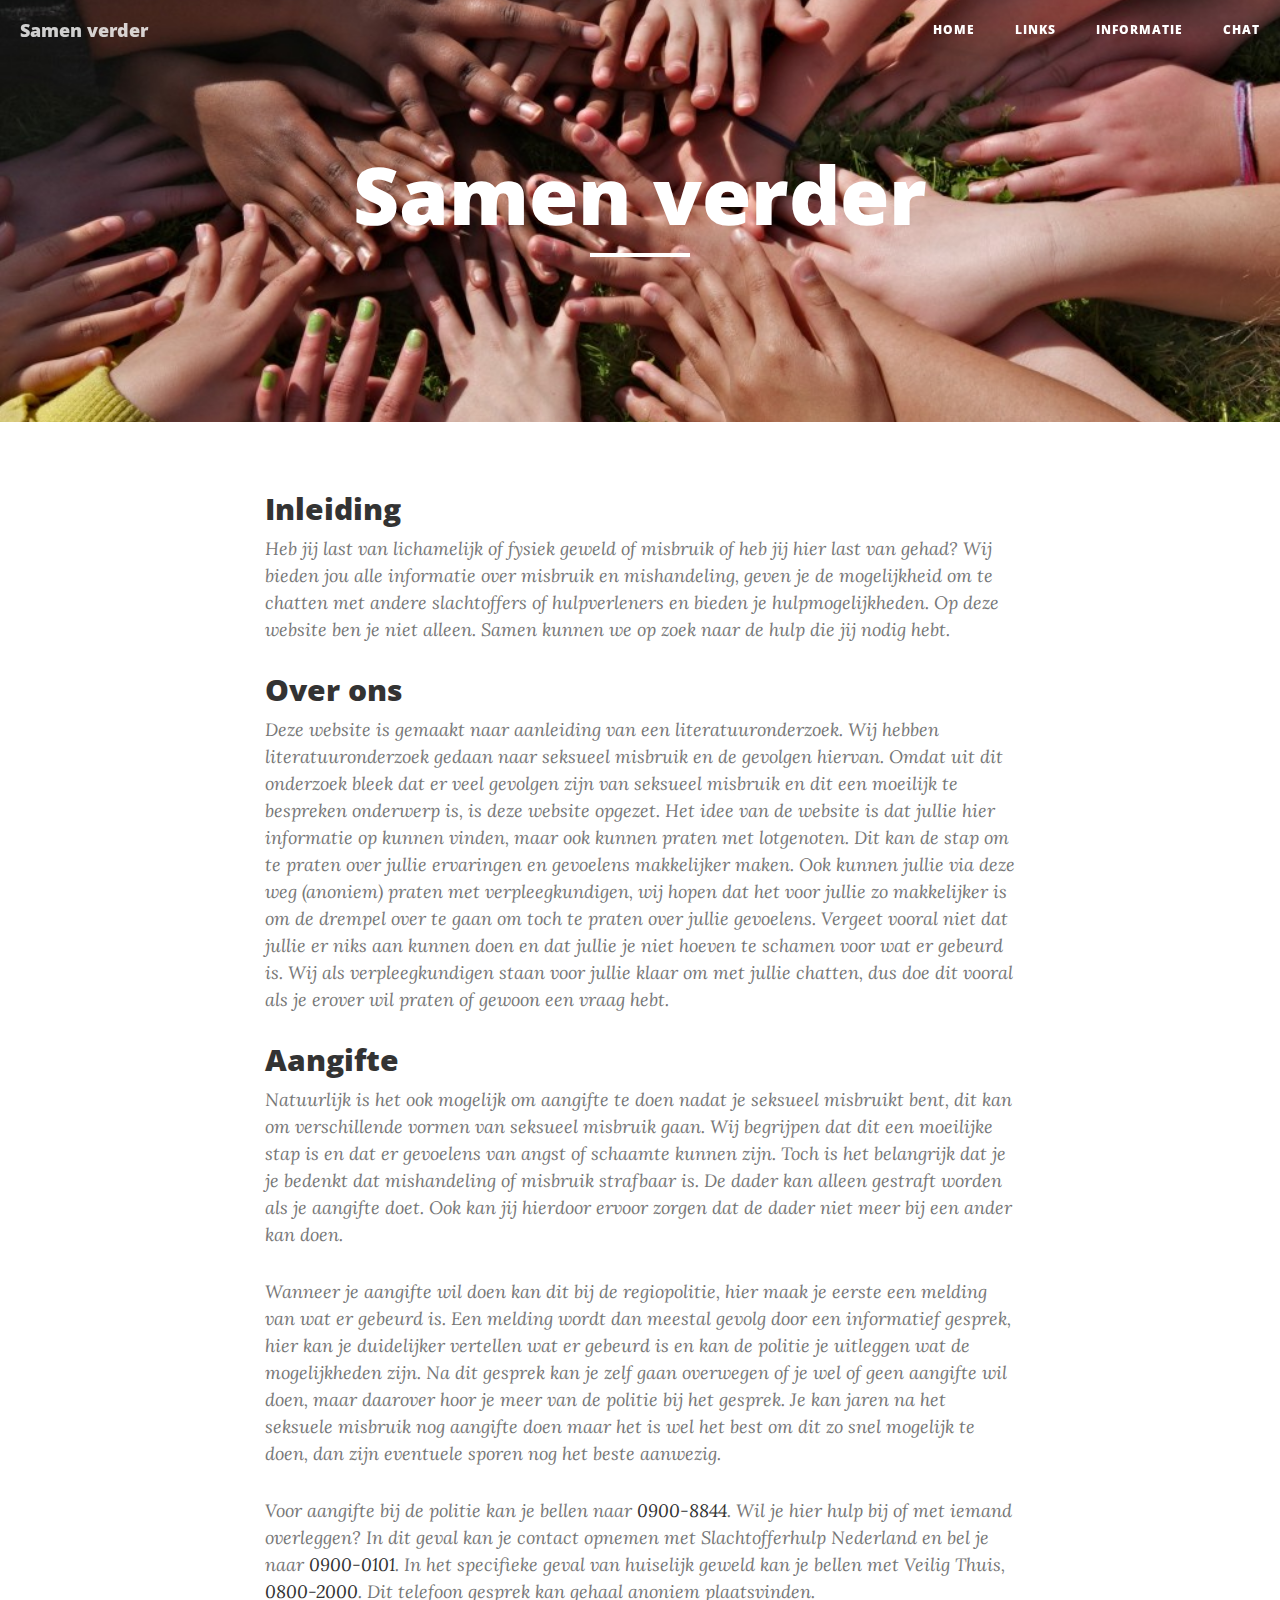
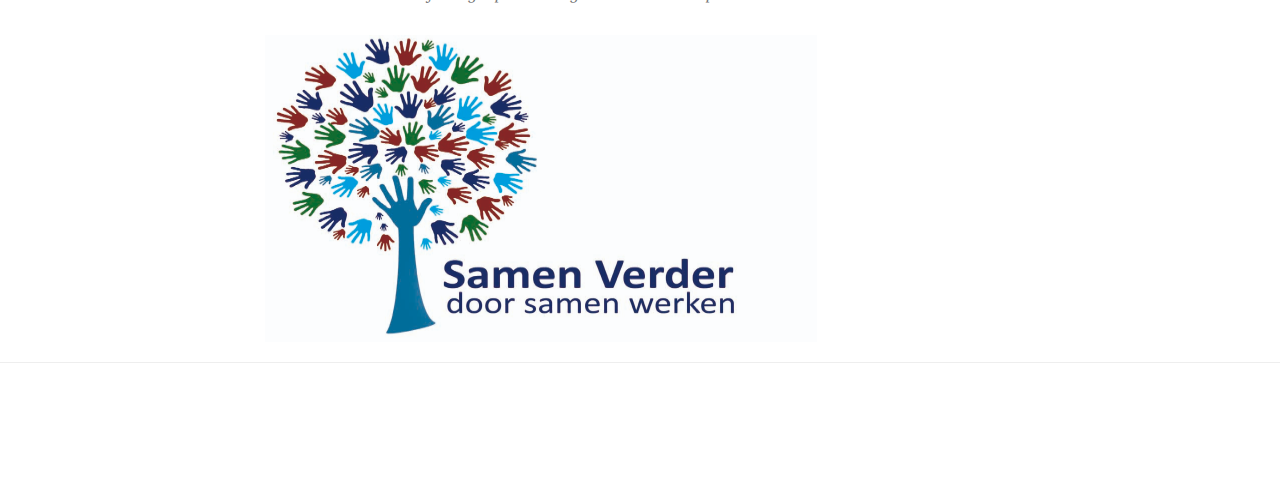
==== index.html @ 8a9572e4 "version 1.0" ====
<!DOCTYPE html>
<html lang="en">

<head>

    <meta charset="utf-8">
    <meta http-equiv="X-UA-Compatible" content="IE=edge">
    <meta name="viewport" content="width=device-width, initial-scale=1">
    <meta name="description" content="">
    <meta name="author" content="">

    <title>Hulp Website</title>

    <!-- Bootstrap Core CSS -->
    <link href="vendor/bootstrap/css/bootstrap.min.css" rel="stylesheet">

    <!-- Theme CSS -->
    <link href="css/clean-blog.min.css" rel="stylesheet">

    <!-- Custom Fonts -->
    <link href="vendor/font-awesome/css/font-awesome.min.css" rel="stylesheet" type="text/css">
    <link href='https://fonts.googleapis.com/css?family=Lora:400,700,400italic,700italic' rel='stylesheet' type='text/css'>
    <link href='https://fonts.googleapis.com/css?family=Open+Sans:300italic,400italic,600italic,700italic,800italic,400,300,600,700,800' rel='stylesheet' type='text/css'>

    <!-- HTML5 Shim and Respond.js IE8 support of HTML5 elements and media queries -->
    <!-- WARNING: Respond.js doesn't work if you view the page via file:// -->
    <!--[if lt IE 9]>
        <script src="https://oss.maxcdn.com/libs/html5shiv/3.7.0/html5shiv.js"></script>
        <script src="https://oss.maxcdn.com/libs/respond.js/1.4.2/respond.min.js"></script>
    <![endif]-->

</head>

<body>

    <!-- Navigation -->
 <nav class="navbar navbar-default navbar-custom navbar-fixed-top">
    <div class="container-fluid">
        <!-- Brand and toggle get grouped for better mobile display -->
        <div class="navbar-header page-scroll">
            <button type="button" class="navbar-toggle" data-toggle="collapse" data-target="#bs-example-navbar-collapse-1">
                <span class="sr-only">Toggle navigation</span>
                Menu <i class="fa fa-bars"></i>
            </button>
            <a class="navbar-brand" href="index.html">Samen verder</a>
        </div>

        <!-- Collect the nav links, forms, and other content for toggling -->
        <div class="collapse navbar-collapse" id="bs-example-navbar-collapse-1">
            <ul class="nav navbar-nav navbar-right">
                <li>
                    <a href="index.html">Home</a>
                </li>
                <li>
                    <a href="links.html">Links</a>
                </li>
                <li>
                    <a href="informatie.html">Informatie</a>
                </li>
                <li>
                    <a href="contact.html">Chat</a>
                </li>
            </ul>
        </div>
        <!-- /.navbar-collapse -->
    </div>
    <!-- /.container -->
</nav>

    <!-- Page Header -->
    <!-- Set your background image for this header on the line below. -->
    <header class="intro-header" style="background-image: url('img/home-bg.jpg')">
        <div class="container">
            <div class="row">
                <div class="col-lg-8 col-lg-offset-2 col-md-10 col-md-offset-1">
                    <div class="site-heading">
                        <h1>Samen verder</h1>
                        <hr class="small">
                    </div>
                </div>
            </div>
        </div>
    </header>

    <!-- Main Content -->
    <div class="container">
        <div class="row">
            <div class="col-lg-8 col-lg-offset-2 col-md-10 col-md-offset-1">
                <div class="post-preview">
                        <h2 class="post-subtitle">
                            Inleiding
                        </h2>
                    <p class="post-meta">Heb jij last van lichamelijk of fysiek geweld of misbruik of heb jij hier last van gehad?  Wij bieden jou alle informatie over misbruik en mishandeling, geven je de mogelijkheid om te chatten met andere slachtoffers of hulpverleners en bieden je hulpmogelijkheden. Op deze website ben je niet alleen. Samen kunnen we op zoek naar de hulp die jij nodig hebt. </p>
                    
                      <h2 class="post-subtitle">
                            Over ons
                        </h2>
                    <p class = "post-meta">Deze website is gemaakt naar aanleiding van een literatuuronderzoek. Wij hebben literatuuronderzoek gedaan naar seksueel misbruik en de gevolgen hiervan. Omdat uit dit onderzoek bleek dat er veel gevolgen zijn van seksueel misbruik en dit een moeilijk te bespreken onderwerp is, is deze website opgezet. Het idee van de website is dat jullie hier informatie op kunnen vinden, maar ook kunnen praten met lotgenoten. Dit kan de stap om te praten over jullie ervaringen en gevoelens makkelijker maken. Ook kunnen jullie via deze weg (anoniem) praten met verpleegkundigen, wij hopen dat het voor jullie zo makkelijker is om de drempel over te gaan om toch te praten over jullie gevoelens. Vergeet vooral niet dat jullie er niks aan kunnen doen en dat jullie je niet hoeven te schamen voor wat er gebeurd is. Wij als verpleegkundigen staan voor jullie klaar om met jullie chatten, dus doe dit vooral als je erover wil praten of gewoon een vraag hebt. </p>
                    
                    <h2 class = "post-subtitle">Aangifte</h2>
                    <p class="post-meta">Natuurlijk is het ook mogelijk om aangifte te doen nadat je seksueel misbruikt bent, dit kan om verschillende vormen van seksueel misbruik gaan. Wij begrijpen dat dit een moeilijke stap is en dat er gevoelens van angst of schaamte kunnen zijn. Toch is het belangrijk dat je je bedenkt dat mishandeling of misbruik strafbaar is. De dader kan alleen gestraft worden als je aangifte doet. Ook kan jij hierdoor ervoor zorgen dat de dader niet meer bij een ander kan doen.</p>

                    <p class = "post-meta">Wanneer je aangifte wil doen kan dit bij de regiopolitie, hier maak je eerste een melding van wat er gebeurd is. Een melding wordt dan meestal gevolg door een informatief gesprek, hier kan je duidelijker vertellen wat er gebeurd is en kan de politie je uitleggen wat de mogelijkheden zijn. Na dit gesprek kan je zelf gaan overwegen of je wel of geen aangifte wil doen, maar daarover hoor je meer van de politie bij het gesprek. Je kan jaren na het seksuele misbruik nog aangifte doen maar het is wel het best om dit zo snel mogelijk te doen, dan zijn eventuele sporen nog het beste aanwezig.</p> 

                    <p class ="post-meta">Voor aangifte bij de politie kan je bellen naar <a>0900-8844</a>. Wil je hier hulp bij of met iemand overleggen? In dit geval kan je contact opnemen met Slachtofferhulp Nederland en bel je naar <a>0900-0101</a>. In het specifieke geval van huiselijk geweld kan je bellen met Veilig Thuis, <a>0800-2000</a>. Dit telefoon gesprek kan gehaal anoniem plaatsvinden.</p>
                    <img src="img/smvr.jpg" alt="Samen verder door samen werken"style="width:552px;height:307px;">
                </div>
            </div>
        </div>
    </div>

    <hr>

    <!-- Footer -->
    <footer>
        <div class="container">
            <div class="row">
                <div class="col-lg-8 col-lg-offset-2 col-md-10 col-md-offset-1">
                </div>
            </div>
        </div>
    </footer>

    <!-- jQuery -->
    <script src="vendor/jquery/jquery.min.js"></script>

    <!-- Bootstrap Core JavaScript -->
    <script src="vendor/bootstrap/js/bootstrap.min.js"></script>

    <!-- Contact Form JavaScript -->
    <script src="js/jqBootstrapValidation.js"></script>
    <script src="js/contact_me.js"></script>

    <!-- Theme JavaScript -->
    <script src="js/clean-blog.min.js"></script>

</body>

</html>
---- css/clean-blog.min.css ----
/*!
 * Start Bootstrap - Clean Blog v3.3.7+1 (http://startbootstrap.com/template-overviews/clean-blog)
 * Copyright 2013-2016 Start Bootstrap
 * Licensed under MIT (https://github.com/BlackrockDigital/startbootstrap/blob/gh-pages/LICENSE)
 */a,body{color:#333}.navbar-custom .nav li a,.navbar-custom .navbar-brand,h1,h2,h3,h4,h5,h6{font-weight:800}.caption,.intro-header .page-heading,.intro-header .site-heading,footer .copyright{text-align:center}body{font-family:Lora,'Times New Roman',serif;font-size:20px;-webkit-tap-highlight-color:#0085A1}.intro-header .page-heading .subheading,.intro-header .post-heading .subheading,.intro-header .site-heading .subheading,.navbar-custom,h1,h2,h3,h4,h5,h6{font-family:'Open Sans','Helvetica Neue',Helvetica,Arial,sans-serif}p{line-height:1.5;margin:30px 0}p a{text-decoration:underline}a:focus,a:hover{color:#0085A1}a img:focus,a img:hover{cursor:zoom-in}blockquote{color:#777;font-style:italic}hr.small{max-width:100px;margin:15px auto;border-width:4px;border-color:#fff}.navbar-custom{position:absolute;top:0;left:0;width:100%;z-index:3}.navbar-custom .navbar-header .navbar-toggle{color:#777;font-weight:800;text-transform:uppercase;font-size:12px}.navbar-custom .nav li a{text-transform:uppercase;font-size:12px;letter-spacing:1px}@media only screen and (min-width:768px){.navbar-custom{background:0 0;border-bottom:1px solid transparent}.navbar-custom .navbar-brand{color:#fff;padding:20px}.navbar-custom .navbar-brand:focus,.navbar-custom .navbar-brand:hover{color:rgba(255,255,255,.8)}.navbar-custom .nav li a{color:#fff;padding:20px}.navbar-custom .nav li a:focus,.navbar-custom .nav li a:hover{color:rgba(255,255,255,.8)}}@media only screen and (min-width:1170px){.navbar-custom{-webkit-transition:background-color .3s;-moz-transition:background-color .3s;transition:background-color .3s;-webkit-transform:translate3d(0,0,0);-moz-transform:translate3d(0,0,0);-ms-transform:translate3d(0,0,0);-o-transform:translate3d(0,0,0);transform:translate3d(0,0,0);-webkit-backface-visibility:hidden;backface-visibility:hidden}.navbar-custom.is-fixed{position:fixed;top:-61px;background-color:rgba(255,255,255,.9);border-bottom:1px solid #f2f2f2;-webkit-transition:-webkit-transform .3s;-moz-transition:-moz-transform .3s;transition:transform .3s}.navbar-custom.is-fixed .navbar-brand{color:#333}.navbar-custom.is-fixed .navbar-brand:focus,.navbar-custom.is-fixed .navbar-brand:hover{color:#0085A1}.navbar-custom.is-fixed .nav li a{color:#333}.navbar-custom.is-fixed .nav li a:focus,.navbar-custom.is-fixed .nav li a:hover{color:#0085A1}.navbar-custom.is-visible{-webkit-transform:translate3d(0,100%,0);-moz-transform:translate3d(0,100%,0);-ms-transform:translate3d(0,100%,0);-o-transform:translate3d(0,100%,0);transform:translate3d(0,100%,0)}}.intro-header{background:center center no-repeat;-webkit-background-size:cover;-moz-background-size:cover;background-size:cover;-o-background-size:cover;margin-bottom:50px}.intro-header .page-heading,.intro-header .post-heading,.intro-header .site-heading{padding:100px 0 50px;color:#fff}.intro-header .page-heading h1,.intro-header .site-heading h1{margin-top:0;font-size:50px}.intro-header .page-heading .subheading,.intro-header .site-heading .subheading{font-size:24px;line-height:1.1;display:block;font-weight:300;margin:10px 0 0}@media only screen and (min-width:768px){.intro-header .page-heading,.intro-header .post-heading,.intro-header .site-heading{padding:150px 0}.intro-header .page-heading h1,.intro-header .site-heading h1{font-size:80px}}.intro-header .post-heading h1{font-size:35px}.intro-header .post-heading .meta,.intro-header .post-heading .subheading{line-height:1.1;display:block}.intro-header .post-heading .subheading{font-size:24px;margin:10px 0 30px;font-weight:600}.intro-header .post-heading .meta{font-family:Lora,'Times New Roman',serif;font-style:italic;font-weight:300;font-size:20px}.intro-header .post-heading .meta a{color:#fff}@media only screen and (min-width:768px){.intro-header .post-heading h1{font-size:55px}.intro-header .post-heading .subheading{font-size:30px}}.post-preview>a{color:#333}.post-preview>a:focus,.post-preview>a:hover{text-decoration:none;color:#0085A1}.post-preview>a>.post-title{font-size:30px;margin-top:30px;margin-bottom:10px}.post-preview>a>.post-subtitle{margin:0 0 10px;font-weight:300}.post-preview>.post-meta{color:#777;font-size:18px;font-style:italic;margin-top:0}.post-preview>.post-meta>a{text-decoration:none;color:#333}.post-preview>.post-meta>a:focus,.post-preview>.post-meta>a:hover{color:#0085A1;text-decoration:underline}@media only screen and (min-width:768px){.post-preview>a>.post-title{font-size:36px}}.section-heading{font-size:36px;margin-top:60px;font-weight:700}.btn,.pager li>a,.pager li>span{font-family:'Open Sans','Helvetica Neue',Helvetica,Arial,sans-serif;text-transform:uppercase;font-weight:800;letter-spacing:1px}.caption{font-size:14px;padding:10px;font-style:italic;margin:0;display:block;border-bottom-right-radius:5px;border-bottom-left-radius:5px}footer{padding:50px 0 65px}footer .list-inline{margin:0;padding:0}footer .copyright{font-size:14px;margin-bottom:0}.floating-label-form-group{font-size:14px;position:relative;margin-bottom:0;padding-bottom:.5em;border-bottom:1px solid #eee}.floating-label-form-group input,.floating-label-form-group textarea{z-index:1;position:relative;padding-right:0;padding-left:0;border:none;border-radius:0;font-size:1.5em;background:0 0;box-shadow:none!important;resize:none}.floating-label-form-group label{display:block;z-index:0;position:relative;top:2em;margin:0;font-size:.85em;line-height:1.764705882em;vertical-align:middle;vertical-align:baseline;opacity:0;-webkit-transition:top .3s ease,opacity .3s ease;-moz-transition:top .3s ease,opacity .3s ease;-ms-transition:top .3s ease,opacity .3s ease;transition:top .3s ease,opacity .3s ease}.floating-label-form-group::not(:first-child){padding-left:14px;border-left:1px solid #eee}.floating-label-form-group-with-value label{top:0;opacity:1}.floating-label-form-group-with-focus label{color:#0085A1}form .row:first-child .floating-label-form-group{border-top:1px solid #eee}.btn{font-size:14px;border-radius:0;padding:15px 25px}.btn-lg{font-size:16px;padding:25px 35px}.btn-default:focus,.btn-default:hover{background-color:#0085A1;border:1px solid #0085A1;color:#fff}.pager{margin:20px 0 0}.pager li>a,.pager li>span{font-size:14px;padding:15px 25px;background-color:#fff;border-radius:0}.pager li>a:focus,.pager li>a:hover{color:#fff;background-color:#0085A1;border:1px solid #0085A1}.pager .disabled>a,.pager .disabled>a:focus,.pager .disabled>a:hover,.pager .disabled>span{color:#777;background-color:#333;cursor:not-allowed}::-moz-selection{color:#fff;text-shadow:none;background:#0085A1}::selection{color:#fff;text-shadow:none;background:#0085A1}img::selection{color:#fff;background:0 0}img::-moz-selection{color:#fff;background:0 0}h1{text-align: center;}
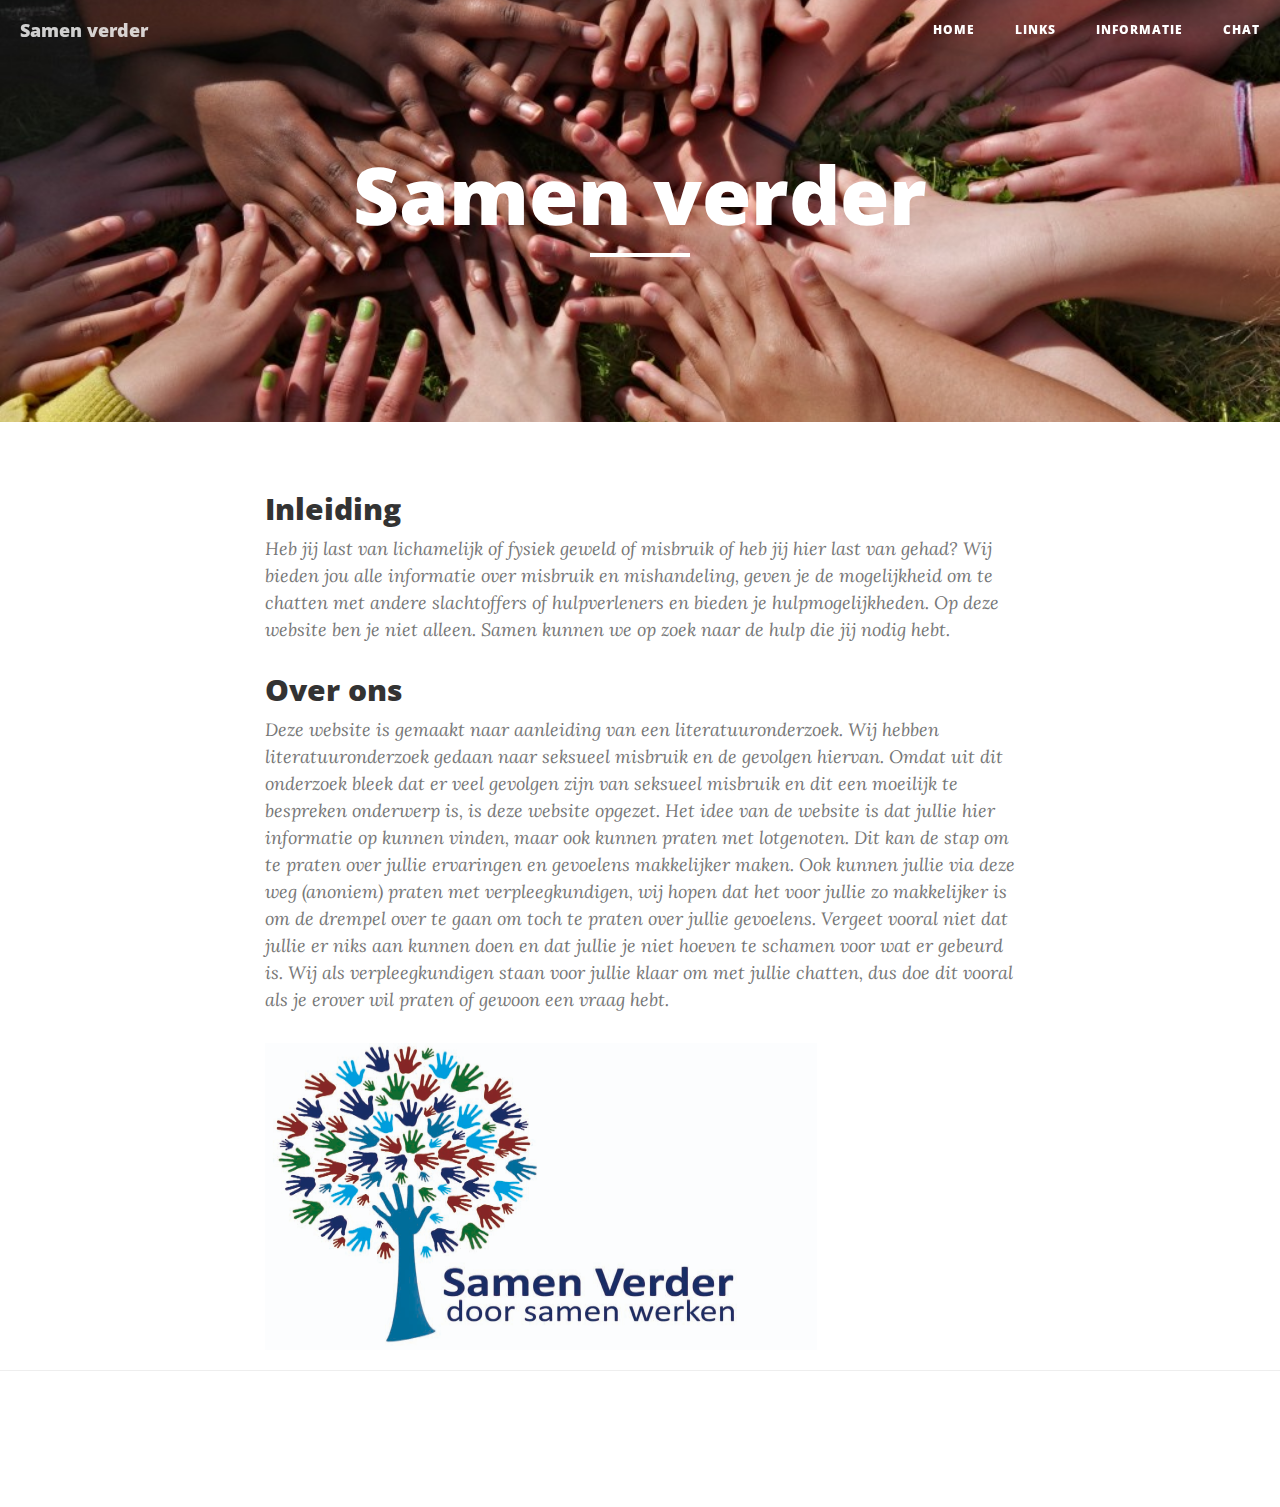
==== commit 8f27d220: "fix 1.2" ====
--- a/index.html
+++ b/index.html
@@ -97,12 +97,6 @@
                         </h2>
                     <p class = "post-meta">Deze website is gemaakt naar aanleiding van een literatuuronderzoek. Wij hebben literatuuronderzoek gedaan naar seksueel misbruik en de gevolgen hiervan. Omdat uit dit onderzoek bleek dat er veel gevolgen zijn van seksueel misbruik en dit een moeilijk te bespreken onderwerp is, is deze website opgezet. Het idee van de website is dat jullie hier informatie op kunnen vinden, maar ook kunnen praten met lotgenoten. Dit kan de stap om te praten over jullie ervaringen en gevoelens makkelijker maken. Ook kunnen jullie via deze weg (anoniem) praten met verpleegkundigen, wij hopen dat het voor jullie zo makkelijker is om de drempel over te gaan om toch te praten over jullie gevoelens. Vergeet vooral niet dat jullie er niks aan kunnen doen en dat jullie je niet hoeven te schamen voor wat er gebeurd is. Wij als verpleegkundigen staan voor jullie klaar om met jullie chatten, dus doe dit vooral als je erover wil praten of gewoon een vraag hebt. </p>
                     
-                    <h2 class = "post-subtitle">Aangifte</h2>
-                    <p class="post-meta">Natuurlijk is het ook mogelijk om aangifte te doen nadat je seksueel misbruikt bent, dit kan om verschillende vormen van seksueel misbruik gaan. Wij begrijpen dat dit een moeilijke stap is en dat er gevoelens van angst of schaamte kunnen zijn. Toch is het belangrijk dat je je bedenkt dat mishandeling of misbruik strafbaar is. De dader kan alleen gestraft worden als je aangifte doet. Ook kan jij hierdoor ervoor zorgen dat de dader niet meer bij een ander kan doen.</p>
-
-                    <p class = "post-meta">Wanneer je aangifte wil doen kan dit bij de regiopolitie, hier maak je eerste een melding van wat er gebeurd is. Een melding wordt dan meestal gevolg door een informatief gesprek, hier kan je duidelijker vertellen wat er gebeurd is en kan de politie je uitleggen wat de mogelijkheden zijn. Na dit gesprek kan je zelf gaan overwegen of je wel of geen aangifte wil doen, maar daarover hoor je meer van de politie bij het gesprek. Je kan jaren na het seksuele misbruik nog aangifte doen maar het is wel het best om dit zo snel mogelijk te doen, dan zijn eventuele sporen nog het beste aanwezig.</p> 
-
-                    <p class ="post-meta">Voor aangifte bij de politie kan je bellen naar <a>0900-8844</a>. Wil je hier hulp bij of met iemand overleggen? In dit geval kan je contact opnemen met Slachtofferhulp Nederland en bel je naar <a>0900-0101</a>. In het specifieke geval van huiselijk geweld kan je bellen met Veilig Thuis, <a>0800-2000</a>. Dit telefoon gesprek kan gehaal anoniem plaatsvinden.</p>
                     <img src="img/smvr.jpg" alt="Samen verder door samen werken"style="width:552px;height:307px;">
                 </div>
             </div>
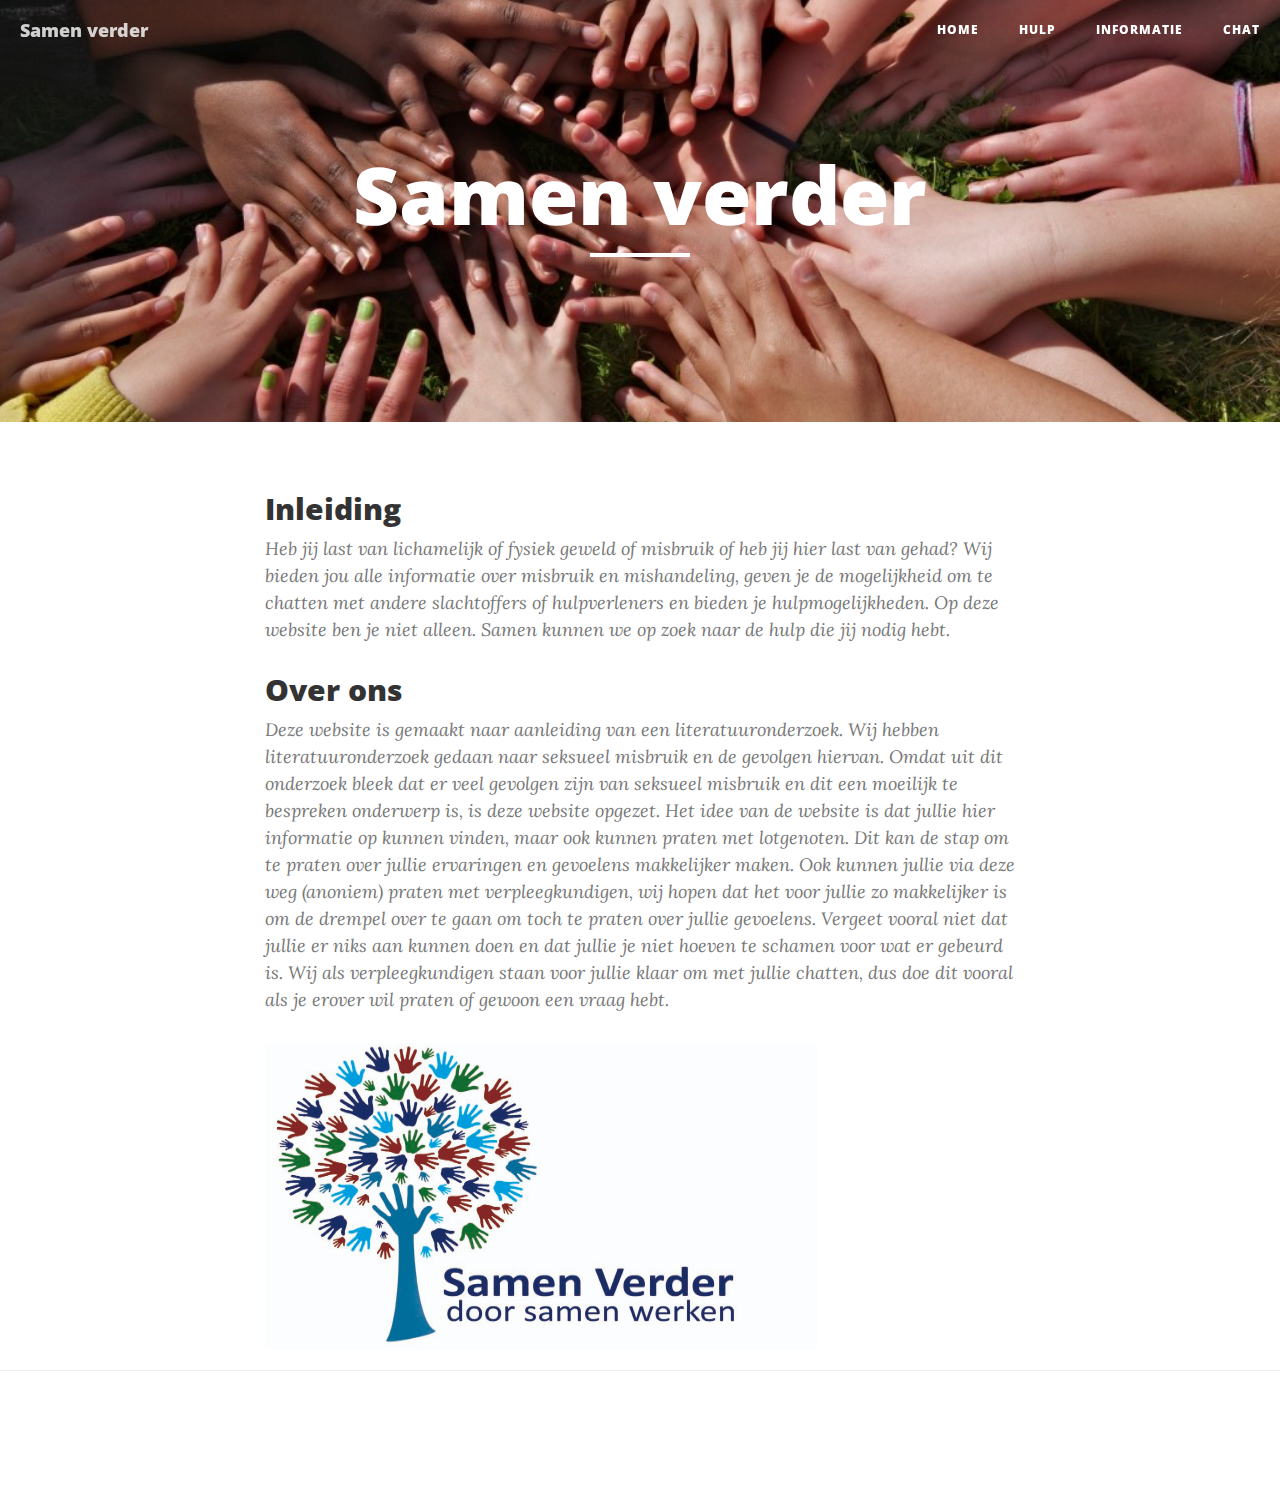
==== commit d45e4b86: "fix 1.4" ====
--- a/index.html
+++ b/index.html
@@ -52,7 +52,7 @@
                     <a href="index.html">Home</a>
                 </li>
                 <li>
-                    <a href="links.html">Links</a>
+                    <a href="links.html">Hulp</a>
                 </li>
                 <li>
                     <a href="informatie.html">Informatie</a>
